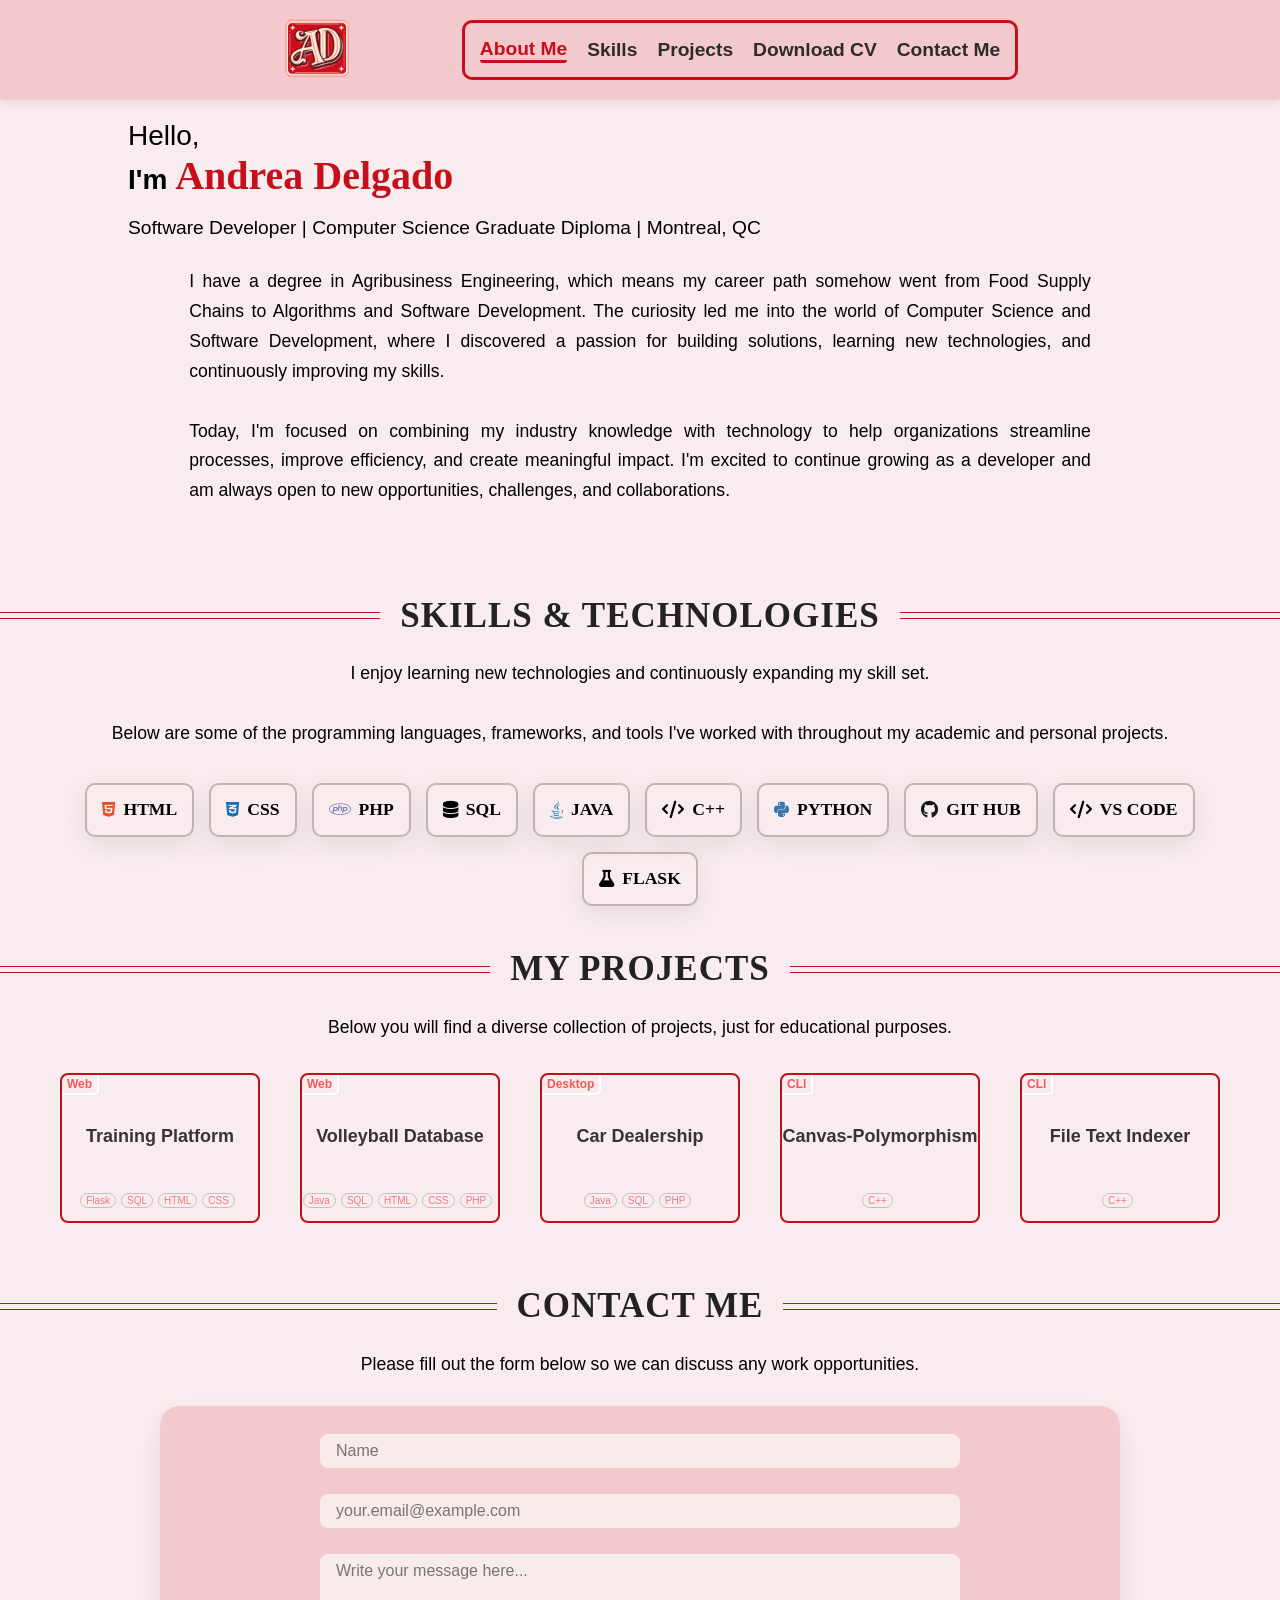
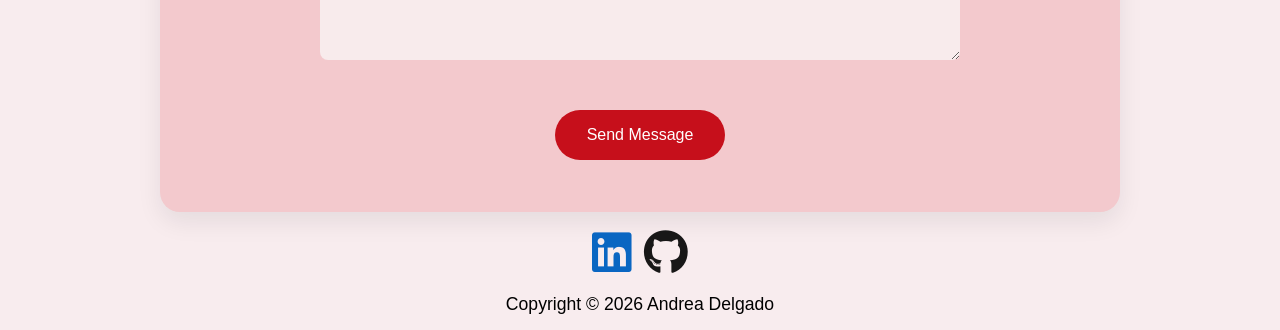
==== index.html @ aeec7df0 "Files updated" ====
<!DOCTYPE html>
<html>
	<head>
		<title>Andrea Delgado Web Page</title>
		<link rel="stylesheet" href="static/css/style.css">
		<link rel="stylesheet"
		href="https://cdnjs.cloudflare.com/ajax/libs/font-awesome/6.5.2/css/all.min.css">
	</head>

	<script src="script.js" defer></script>
	<body>


		<nav class="navigation_bar">
			<img class="logo" src="static/images/ad_logo.png" alt="Andrea Delgado Logo"></img>
			<div class="menu_items">
				<a class="menuItem active" href="#about">About Me</a>
				<a class="menuItem" href="#skills">Skills</a>
				<a class="menuItem" href="#projects">Projects</a>
				<a class="menuItem" href="#download_cv">Download CV</a>
				<a class="menuItem" href="#contact_me">Contact Me</a>
			</div>
		</nav>


		<section id="about">
			<!-- <h1>About me</h1> -->
					<div class="introText">
						<span class="hello"> Hello, </span><br>
						<span class="introIm"> I'm </span>
						<span class="introName1"> Andrea Delgado <br> </span><br>
						<span class="introskills">Software Developer | Computer Science Graduate Diploma | Montreal, QC</span><br><br>
						<p class="introMessage">
						I have a degree in Agribusiness Engineering, which means my career path somehow went from Food Supply Chains to Algorithms and Software Development.
						The curiosity led me into the world of Computer Science and Software Development, where I discovered a passion for building solutions, learning new technologies, and continuously improving my skills. <br><br>
						Today, I'm focused on combining my industry knowledge with technology to help organizations streamline processes, improve efficiency, and create meaningful impact. I'm excited to continue growing as a developer
						and am always open to new opportunities, challenges, and collaborations.
						</p><br><br>
					</div>
				<!-- <button>Hire me!</button> -->
		</section>

		<section id="skills">
			<h1>Skills & Technologies</h1>
				<p>I enjoy learning new technologies and continuously expanding my skill set.<br><br>
					Below are some of the programming languages, frameworks, and tools I've worked with throughout my academic and personal projects. </p>
			<div class="skills-list">
				<p class="skill-box"><i class="fa-brands fa-html5 skill-icon"></i> HTML</p> 
				<p class="skill-box"><i class="fa-brands fa-css3-alt skill-icon"></i> CSS</p>
				<p class="skill-box"><i class="fa-brands fa-php skill-icon"></i> PHP</p>
				<p class="skill-box"><i class="fa-solid fa-database skill-icon"></i> SQL</p>
				<p class="skill-box"><i class="fa-brands fa-java skill-icon"></i> JAVA</p>
				<p class="skill-box"><i class="fa-solid fa-code skill-icon"></i> C++</p>
				<p class="skill-box"><i class="fa-brands fa-python skill-icon"></i> PYTHON</p>
				<p class="skill-box"><i class="fa-brands fa-github skill-icon"></i> GIT HUB</p>
				<p class="skill-box"><i class="fa-solid fa-code skill-icon"></i> VS CODE</p>
				<p class="skill-box"><i class="fa-solid fa-flask skill-icon"></i> FLASK</p>
				
			</div>	
		</section>

		<section id="projects">
			<h1 class="projectsTitle">My Projects</h1>
			<p> Below you will find a diverse collection of projects, just for educational purposes.</p>
			
			<div class="myProjects">

				<div class="project" data-modal="hrPlatform-modal">
					<div class="projectType web"> Web</div>
					<div class="projectTitle"> Training Platform</div>
					<div class="technologies">
						<span class="technology"> Flask</span>
						<span class="technology"> SQL</span>
						<span class="technology"> HTML</span>
						<span class="technology"> CSS</span>
					</div>
				</div>
	
				<div class="project" data-modal="volleyball-modal">
					<div class="projectType web"> Web</div>
					<div class="projectTitle"> Volleyball Database</div>

					<div class="technologies">
						<span class="technology"> Java</span>
						<span class="technology"> SQL</span>
						<span class="technology"> HTML</span>
						<span class="technology"> CSS</span>
						<span class="technology"> PHP</span>
					</div>
				</div>
			
				<div class="project" data-modal="carDelership-modal">
					<div class="projectType web"> Desktop</div>
					<div class="projectTitle"> Car Dealership</div>
					<div class="technologies">
						<span class="technology"> Java</span>
						<span class="technology"> SQL</span>
						<span class="technology"> PHP</span>
					</div>
				</div>

				<div class="project" data-modal="cavas-modal">
					<div class="projectType web">CLI</div>
					<div class="projectTitle"> Canvas-Polymorphism</div>
					<div class="technologies">
						<span class="technology"> C++</span>
					</div>
				</div>

				<div class="project" data-modal="textIndexer-modal">
					<div class="projectType web"> CLI</div>
					<div class="projectTitle">File Text Indexer</div>
					<div class="technologies">
						<span class="technology"> C++</span>
					</div>
				</div>

				<!-- <div class="project" data-modal="">
					<div class="projectType web"> Desktop</div>
					<div class="projectTitle"> PENDING TO ADD</div>
					<div class="technologies">
						<span class="technology"> Java</span>
						<span class="technology"> SQL</span>
						<span class="technology"> PHP</span>
					</div>
				</div> -->

			</div>
		</section>

		<section id="contact_me">
			<h1>Contact Me</h1>
			<p> Please fill out the form below so we can discuss any work opportunities.</p>
			<form class="contactForm" action="https://formspree.io/f/xwvdvjbz" method="post" action="https://formspree.io/f/xwvdvjbz">


					<input type="text" class="name" name="name" placeholder="Name" required></input>
					<input type="email" class="email" name="email" placeholder="your.email@example.com" required></input>
					<textarea class="message" name="message" rows="5" placeholder="Write your message here..." required></textarea>
					<button type="submit" class="submitButton">Send Message</button>
			</form>
		</section>
		
		<section class="footer">
			<footer>
				<div class="social-icons">
					<a href="https://www.linkedin.com/in/andrea-delgado001" target="_blank">
						<i class="fa-brands fa-linkedin"></i>
					</a>

					<a href="https://github.com/andremagda" target="_blank">
						<i class="fa-brands fa-github"></i>
					</a>
				</div>
				<p>Copyright © 2026 Andrea Delgado</p>
			</footer>
		</section>

	<div>
	<!------ Project pop-up ------>
	<dialog class="project-modal" id="volleyball-modal">
		<button class="close-modal" aria-label="Close project">x</button>

		<div class="modal-content">
			<h2>Volleyball Database</h2>
			<p>Design and implement a database web site for managing the operations of a volleyball club.</p>

			<div class="project-gallery">
				<img src="static/images/volley_web.gif" alt="Project demonstration">
			</div>

			<a
				class="github-button"
				href="https://github.com/andremagda/Volleyball_DataBase_App"
				target="_blank"
				rel="noopener noreferrer"
			>
				View on GitHub
			</a>
		</div>
	</dialog>

	<dialog class="project-modal" id="hrPlatform-modal">
		<button class="close-modal" aria-label="Close project">x</button>

		<div class="modal-content">
			<h2>Training Platform</h2>
			<p>Project in progress</p>

			<!-- <div class="project-gallery">
				<img src="static/images/" alt="Project in progress">
			</div> -->

			<a
				class="github-button"
				href="https://github.com/andremagda/Training-Platform"
				target="_blank"
				rel="noopener noreferrer"
			>
				View on GitHub
			</a>
		</div>
	</dialog>

	<dialog class="project-modal" id="carDelership-modal">
		<button class="close-modal" aria-label="Close project">x</button>

		<div class="modal-content">
			<h2>Car Dealership</h2>
			<p>The Car Dealership System simulates the management of a car dealership, 
				allowing users to perform various operations such as adding, removing, selling, 
				and editing vehicles within the dealership's inventory. The system also maintains a 
				sales history to track all vehicle transactions.</p>

			<div class="project-gallery">
				<img src="static/images/carDealership_video.mov" alt="Project demonstration">
			</div>

			<a
				class="github-button"
				href="https://github.com/RonikaP/MyCarDealershipSystem"
				target="_blank"
				rel="noopener noreferrer"
			>
				View on GitHub
			</a>
		</div>
	</dialog>

	<dialog class="project-modal" id="textIndexer-modal">
		<button class="close-modal" aria-label="Close project">x</button>

		<div class="modal-content">
			<h2>Text Indexer File</h2>
			<p>A C++ terminal app that indexes text files and supports word searches.</p>
			
			<!-- <div class="project-gallery">
				<img src="static/images/" alt="Project demonstration">
			</div> -->

			<a
				class="github-button"
				href="https://github.com/andremagda/Text_File_Indexer"
				target="_blank"
				rel="noopener noreferrer"
			>
				View on GitHub
			</a>
		</div>
	</dialog>

	<dialog class="project-modal" id="cavas-modal">
		<button class="close-modal" aria-label="Close project">x</button>

		<div class="modal-content">
			<h2>CANVAS-POLYMORPHISM-INHERITANCE</h2>
			<p>A C++ terminal application that renders geometric shapes on a text-based canvas using inheritance, polymorphism, exception handling, and the Rule of Five.</p>

			<div class="project-gallery">
				<img src="static/images/canvas_house.png" alt="Project demonstration">
			</div>

			<a
				class="github-button"
				href="https://github.com/andremagda/Canvas-Polymorphism"
				target="_blank"
				rel="noopener noreferrer"
			>
				View on GitHub
			</a>
		</div>
	</dialog>

	<!-- <dialog class="project-modal" id="">
		<button class="close-modal" aria-label="Close project">x</button>

		<div class="modal-content">
			<h2></h2>
			<p> </p>

			<div class="project-gallery">
				<img src="static/images/" alt="Project demonstration">
			</div>

			<a
				class="github-button"
				href="https://github.com/andremagda/"
				target="_blank"
				rel="noopener noreferrer"
			>
				View on GitHub
			</a>
		</div>
	</dialog> -->

	<!-- <dialog class="project-modal" id="">
		<button class="close-modal" aria-label="Close project">x</button>

		<div class="modal-content">
			<h2></h2>
			<p> </p>

			<div class="project-gallery">
				<img src="static/images/" alt="Project demonstration">
			</div>

			<a
				class="github-button"
				href="https://github.com/andremagda/"
				target="_blank"
				rel="noopener noreferrer"
			>
				View on GitHub
			</a>
		</div>
	</dialog> -->

	</div>
	</body>
</html>
---- static/css/style.css ----
* {
	margin: 0;
	padding: 0;
	box-sizing: border-box;
	text-decoration: none;
	font-family: 'K2D', sans-serif;
}

body {
	width: 100%;
	height: 100vh;
	background-color: rgb(248, 236, 238);
}

section {
  scroll-margin-top: 120px; /* adjust to navbar height */
  padding: 100px, 24px;
}

h1 {
	text-align: center;
	font-family: "Playfair Display", serif;
    font-size: 35px; 
	font-weight: bold; 
	color:#222; 
	letter-spacing: 1px;
    text-transform: uppercase;
	display: grid;
    grid-template-columns: 1fr max-content 1fr;
    grid-template-rows: 27px 0;
    grid-gap: 20px;
    align-items: center;
	margin-top: 50px;
}

h1:after, h1:before {
    content: " ";
    display: block;
    border-bottom: 1px solid #C60F1B;
    border-top: 1px solid  #C60F1B;
    height: 5px;
  	background-color: transparent;
}

p {
	text-align: center;
	width: 90%;
	margin: auto;
	padding: 10px;
	font-family: 'K2D', sans-serif;
	font-size: 1.1rem;
	font-weight: 300;
	line-height: 1.7;
}

/* ---------------NAVIGATION BAR--------------- */
.navigation_bar {
	width: 100%;
	height: 100px;
	margin: auto;
	display: flex;
	gap: 50px;
	background-color: rgb(243, 201, 205);
	box-shadow: 0 2px 10px rgba(0,0,0,0.1);
	text-decoration: none;
	position: fixed;
	justify-content: center;
	z-index: 9999;
}

.logo {
    width: 150px;
}

.menu_items {
	border:  #C60F1B;
	border-style: solid;
	border-width: auto;
	border-radius: 10px;
	font-size: 1.2rem;
	margin: 20px;
	padding: 15px;
	cursor: pointer;
	transition: 0.3s linear;
	align-items: center;
	display: flex;
	gap: 20px;
	font-family: 'K2D', sans-serif;
	font-weight: bolder;
}

.menu_items a {
	color: rgb(45, 43, 43);
}

/* part of the menu currently active */
.menuItem.active {
    border-bottom: 3px solid #C60F1B;
    color: #C60F1B;
	border-radius: 3px;
}

.menu_items a:hover {
    border-bottom: 3px solid  #C60F1B;
    color:  #C60F1B;
	border-radius: 3px;
}

/* --------------SECTION ABOUT ME-------------- */

#about { 
	margin-top: 0px;
	padding-top: 120px;
}

.introText {
	width: 80%;
	margin: 0 auto;
}

.hello {
	font-size: 1.75rem;
	font-weight: 330;
}

.introIm {
	font-size: 1.75rem;
	font-weight: 550;
}

.introName1 {
	font-size: 2.5rem;
	font-weight: bold;
	font-family: "Playfair Display", serif;
	color:  #C60F1B;
}

.introskills{
	font-size: 1.2rem;
	font-weight: 400;
	text-align: center;
}

.introMessage{
	text-align: justify;
}

	/* --------------SECTION SKILLS-------------- */
.skills-list {
	display: flex;
	flex-wrap: wrap;
	gap: 15px;
	justify-content: center;
	margin: 1.5rem;
	width: auto;
}

.skill-box {
	border: 2px solid #c4b2b2;
	border-radius: 10px;
	padding: 10px 15px;
	margin: 0px;
	width: fit-content;
	display: flex;
	align-items: center;
	gap: 8px;
	font-family: Stencil Std, fantasy;
	font-weight: bolder;
	/* box-shadow: rgba(0, 0, 0, 0.4) 0px 2px 4px, rgba(0, 0, 0, 0.3) 0px 7px 13px -3px, rgba(0, 0, 0, 0.2) 0px -3px 0px inset; */
	box-shadow: rgba(149, 157, 165, 0.2) 0px 8px 24px;
}

.skill-box:hover {
    transform: translateY(-3px);
}

/* -----------------SECTION PROJECTS----------------- */
.projects{
	align-items: center;
	display: flex;
	flex-direction: column;
	justify-content: center;
	margin: 0 auto;
	max-width: 75rem;
	padding: 0 1rem;
	text-align: center;
	width: 100%;
}

.myProjects{
	display: flex;
	flex-direction: row;
	flex-wrap: wrap;
	width: auto;
}

.project, .myProjects{
	align-items: center;
	justify-content: center;
}

.project {
	background: transparent;
	border: 2px solid  #C60F1B;
	border-radius: 8px;
	color: hsl(0, 89%, 65%);
	cursor: pointer;
	height: 150px;
	margin: 20px;
	padding: 0;
	position: relative;
	z-index: 1;
	transition: transform .2s ease-in-out;
	width: 200px;
}

.project:hover {
	transform: translateY(-5px) rotate(5deg);
}

.projectType {
	align-self: center;
	border-bottom: 2px solid #fff;
	border-bottom-right-radius: 5px;
	border-right: 2px solid #fff;
	font-size: 12px;
	font-weight: 700;
	left: 0;
	margin-bottom: 8px;
	padding: 2px 5px;
	position: absolute;
	text-align: center;
	top: 0;
	width: -webkit-min-content;
	width: min-content;
}

.projectTitle {
	color: #3a3333;
	font-size: 18px;
	font-weight: 700;
	text-align: center;
	top: 35%;
}

.projectTitle, .technologies {
	position: absolute;
	width: 100%;
}

.technologies {
	align-items: center;
	align-self: center;
	bottom: 5%; 
	color: rgb(235, 123, 134);
	display: flex;
	flex-wrap: wrap;
	font-size: 10px;
	justify-content: center;
}

.technology {
	border: 1px solid silver;
	border-radius: 40px;
	margin: 1px 5px 5px 0;
	padding: 1px 5px;
}

/* -----------------SECTION CONTACT ME---------------- */

form{ 
	background:  rgb(243, 201, 205);
	border-radius: 20px;
	padding: 20px;
	margin-bottom: 20px;
	box-shadow: 0 10px 25px rgba(15, 23, 42, 0.08);
	gap: 10px;
}

.contactForm{
	align-items: center;
	display: flex;
	flex-direction: column;
	justify-content: center;
	margin: 1rem auto;
	max-width: 60rem;
	width: 75vw;
}

.email, .name, .message{
	background: rgb(248, 235, 236);
	border: none;
	border-radius: .5rem;
	font-size: medium;
	margin: .5rem;
	max-width: 40rem;
	padding: .5rem 1rem;
	width: 100%;
}

.submitButton {
	background: #C60F1B;
	border: none;
	border-radius: 2rem;
	color: #fff;
	cursor: pointer;	
	margin: 2rem;
	padding: 1rem 2rem;
	font-size: medium;
}

.footer{
	text-align: center;
	gap: 20px;
}

	/* --------------ORIGINAL COLOR LOGOS-------------- */
.social-icons a {
    text-decoration: none;
    font-size: 45px;
}

.fa-linkedin {
    color: #0a66c2;
}

.fa-github {
    color: #171515; 
} 

.fa-html5 {
    color: #E34F26;
}

.fa-css3-alt {
    color: #1572B6;
}

.fa-php {
    color: #777BB4;
}

.fa-java {
    color: #007396;
}

.fa-python {
    color: #3776AB;
}

.fa-github {
    color: #181717;
} 

/* --------------PROJECT CARDS-------------- */
.project-card {
  cursor: pointer;
}

.project-modal {
	margin: auto;
  width: min(700px, 90%);
  max-height: 85vh;
  padding: 32px;
  border: none;
  border-radius: 20px;
  color: #fff;
  background: #C60F1B;
  overflow-y: auto;
  text-align: center;
}

.project-modal::backdrop {
  background: rgb(0 0 0 / 75%);
  backdrop-filter: blur(4px);
}

.close-modal {
  position: absolute;
  top: 15px;
  right: 18px;
  border: none;
  color: #fff;
  background: transparent;
  font-size: 2rem;
  cursor: pointer;
}

.project-gallery {
  display: grid;
  justify-content: center;
  gap: 16px;
  margin: 24px 0;
  margin: auto;
}

.project-gallery img {
  width: min(300px, 85%);
  border-radius: 12px;
  margin: auto;
  /* display: flex; */
}

.github-button {
  display: inline-block;
  padding: 12px 20px;
  border-radius: 10px;
  color: #C60F1B;
  background: #ffecd5;
  text-decoration: none;
  font-weight: 700;
}
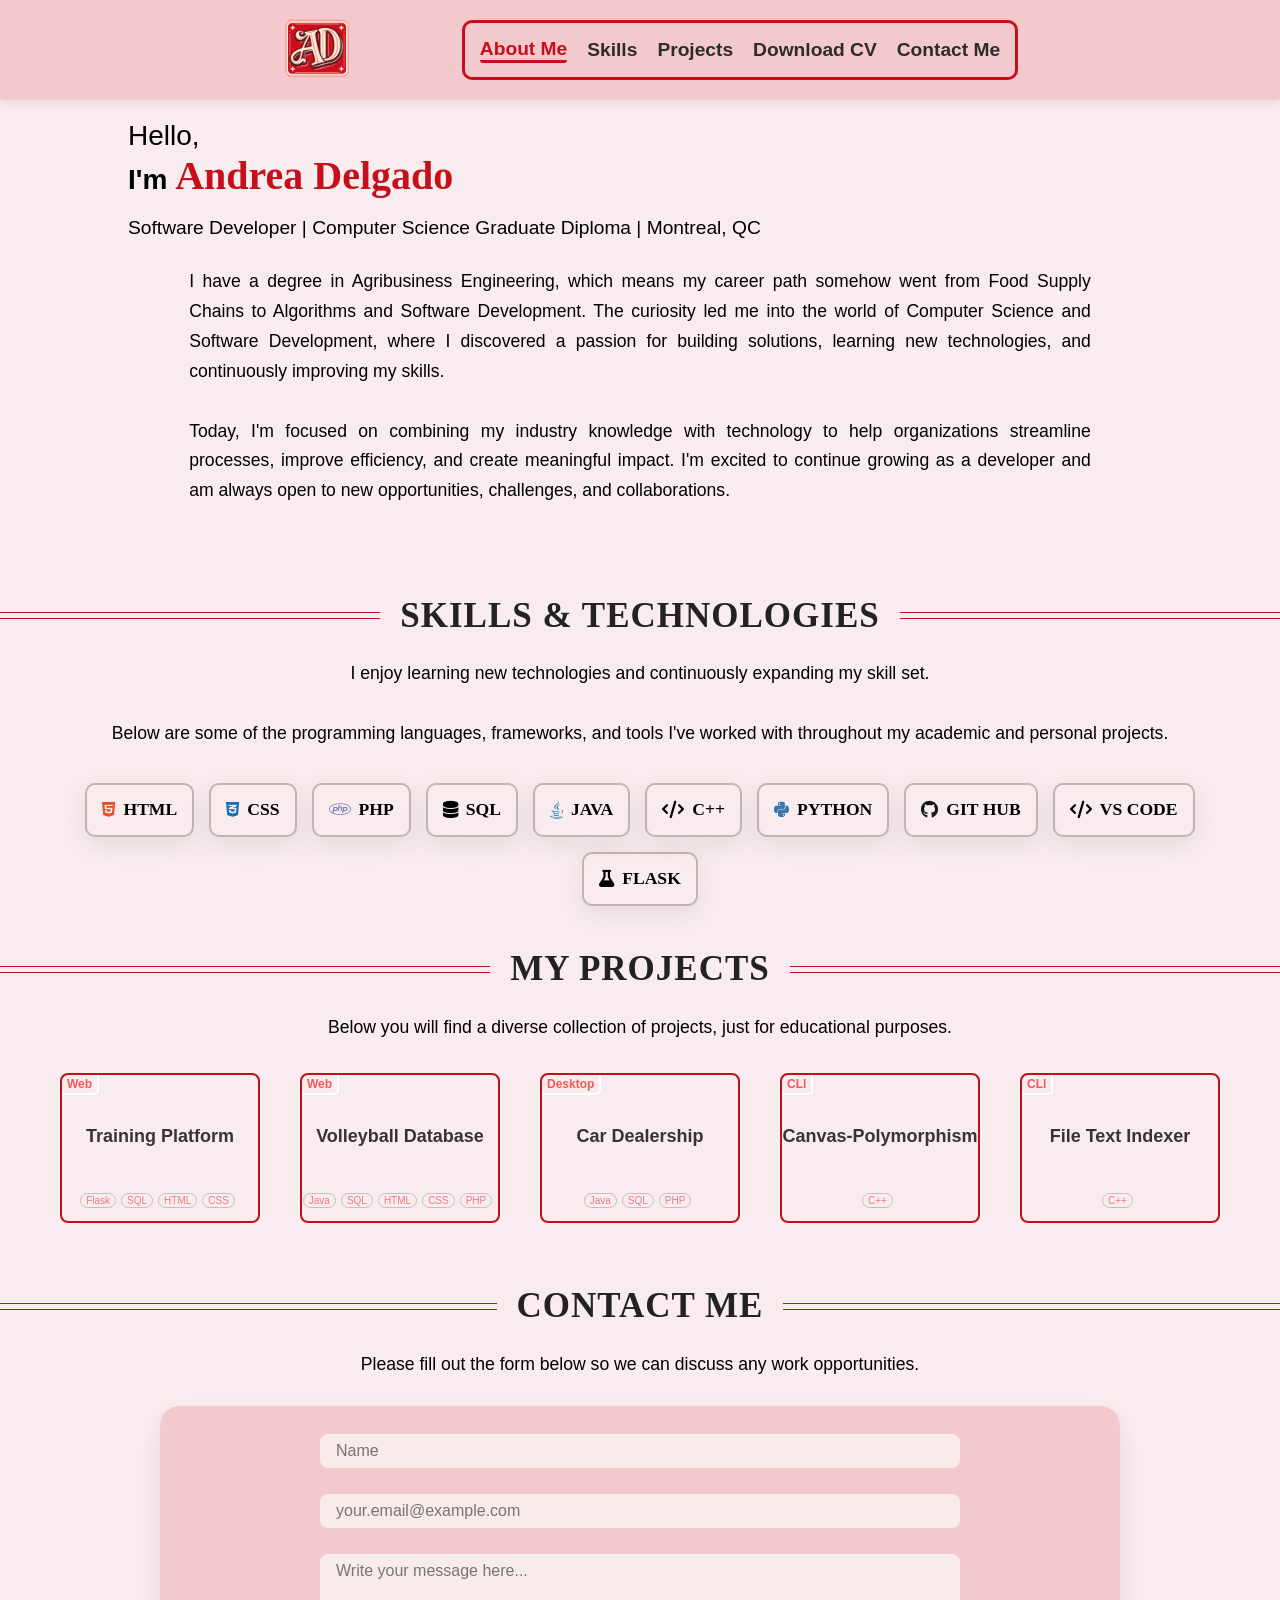
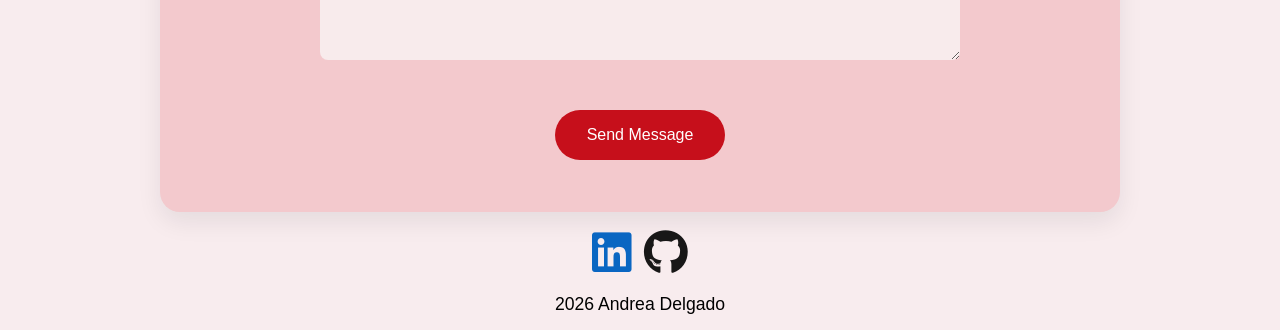
==== commit 7734e549: "Add resume download and update README" ====
--- a/index.html
+++ b/index.html
@@ -5,6 +5,7 @@
 		<link rel="stylesheet" href="static/css/style.css">
 		<link rel="stylesheet"
 		href="https://cdnjs.cloudflare.com/ajax/libs/font-awesome/6.5.2/css/all.min.css">
+		<meta name="viewport" content="width=device-width, initial-scale=1.0">
 	</head>
 
 	<script src="script.js" defer></script>
@@ -17,7 +18,7 @@
 				<a class="menuItem active" href="#about">About Me</a>
 				<a class="menuItem" href="#skills">Skills</a>
 				<a class="menuItem" href="#projects">Projects</a>
-				<a class="menuItem" href="#download_cv">Download CV</a>
+				<a class="menuItem" href="static/files/CV-Andrea Delgado Anderson 2026 CS.pdf" download>Download CV</a>
 				<a class="menuItem" href="#contact_me">Contact Me</a>
 			</div>
 		</nav>
@@ -152,7 +153,7 @@
 						<i class="fa-brands fa-github"></i>
 					</a>
 				</div>
-				<p>Copyright © 2026 Andrea Delgado</p>
+				<p>2026 Andrea Delgado</p>
 			</footer>
 		</section>
 
